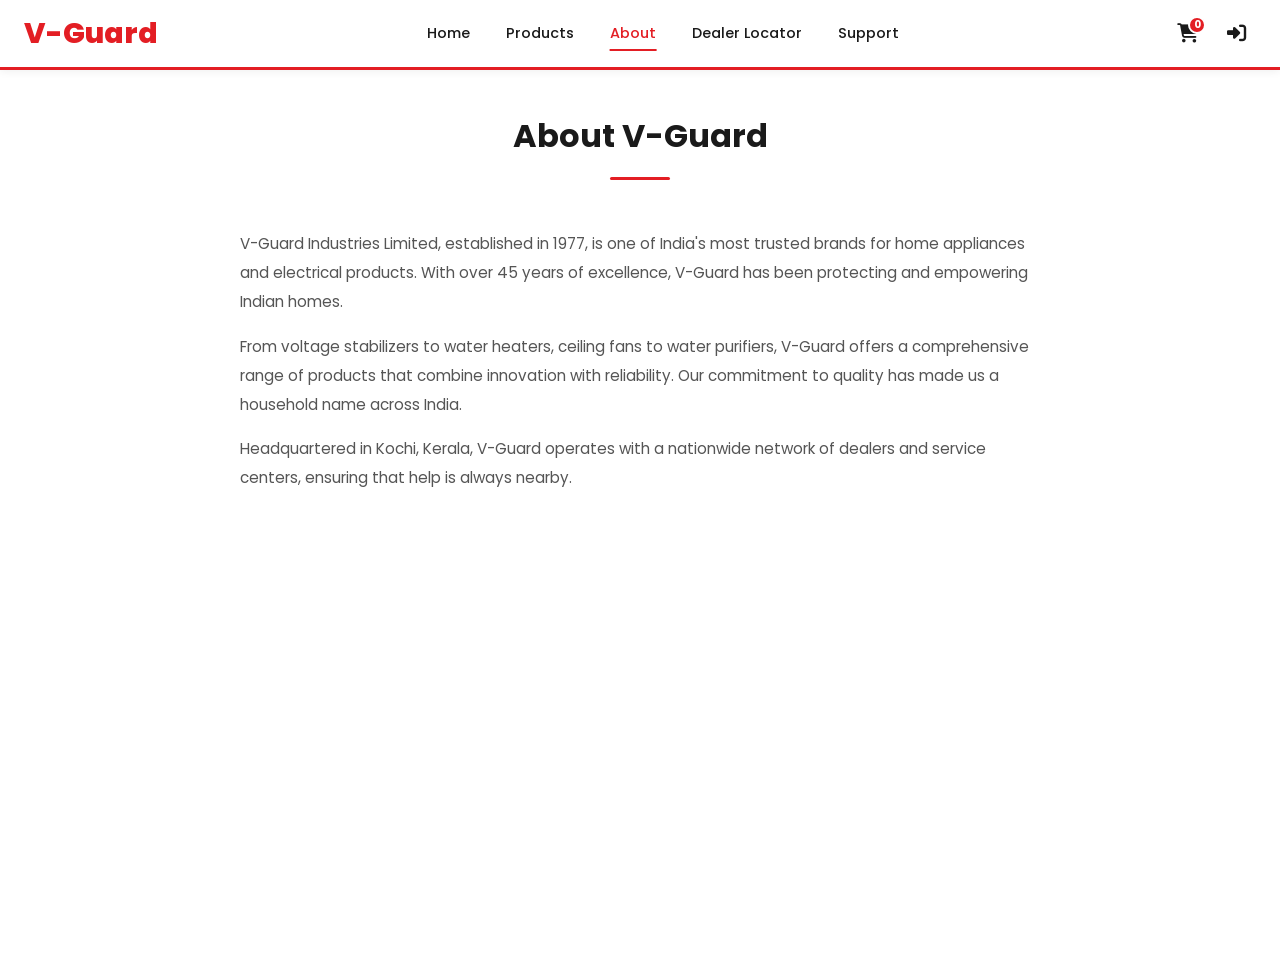
==== about.html @ c73755d6 "files created" ====
<!DOCTYPE html>
<html lang="en">

<head>
  <meta charset="UTF-8">
  <meta name="viewport" content="width=device-width, initial-scale=1.0">
  <title>About Us | V-Guard Store</title>
  <link rel="stylesheet" href="css/styles.css">
  <link rel="stylesheet" href="https://cdnjs.cloudflare.com/ajax/libs/font-awesome/6.5.1/css/all.min.css">
  <link rel="icon" type="image/svg+xml"
    href="data:image/svg+xml,<svg xmlns='http://www.w3.org/2000/svg' viewBox='0 0 100 100'><text y='.9em' font-size='90'>🔴</text></svg>">
</head>

<body>

  <!-- ===== NAVBAR ===== -->
  <nav class="navbar" id="navbar">
    <div class="container">
      <a href="index.html" class="nav-logo">
        <img src="images/vguard-logo-transparent.png" alt="V-Guard" style="height:48px; width:auto; object-fit:contain;"
          onerror="this.outerHTML='<span style=\'color:#E31E24;font-weight:800;font-size:1.8rem;\'>V-Guard</span>'">
      </a>

      <div class="nav-menu" id="navMenu">
        <a href="index.html">Home</a>
        <a href="products.html">Products</a>
        <a href="about.html" class="active">About</a>
        <a href="#">Dealer Locator</a>
        <a href="#">Support</a>
      </div>

      <div class="nav-actions">
        <button class="nav-action-btn" id="cartBtn" onclick="window.location.href='cart.html'">
          <i class="fas fa-shopping-cart"></i>
          <span class="badge" id="cartCount">0</span>
        </button>
        <button class="nav-action-btn" id="loginBtn" onclick="window.location.href='login.html'">
          <i class="fas fa-sign-in-alt"></i>
        </button>
      </div>
      <button class="hamburger" id="hamburger" onclick="toggleMobileMenu()">
        <span></span><span></span><span></span>
      </button>
    </div>
  </nav>

  <!-- ===== ABOUT CONTENT ===== -->
  <div id="about-page" class="page-view active-page">
    <div class="page-content">
      <div class="container">
        <section class="section" style="max-width:800px;margin:0 auto; padding: 40px 0;">
          <div class="section-header">
            <h2>About V-Guard</h2>
            <div class="section-line"></div>
          </div>
          <div style="font-size:0.95rem;color:var(--text-mid);line-height:1.9;">
            <p style="margin-bottom:16px;">V-Guard Industries Limited, established in 1977, is one of India's most
              trusted brands for home appliances and electrical products. With over 45 years of excellence, V-Guard has
              been protecting and empowering Indian homes.</p>
            <p style="margin-bottom:16px;">From voltage stabilizers to water heaters, ceiling fans to water purifiers,
              V-Guard offers a comprehensive range of products that combine innovation with reliability. Our commitment
              to quality has made us a household name across India.</p>
            <p>Headquartered in Kochi, Kerala, V-Guard operates with a nationwide network of dealers and service
              centers, ensuring that help is always nearby.</p>
          </div>
        </section>
      </div>
    </div>
  </div>

  <script src="js/app.js"></script>
</body>

</html>
---- css/styles.css ----
/* ===== V-Guard Store - CSS Design System ===== */
@import url('https://fonts.googleapis.com/css2?family=Poppins:wght@300;400;500;600;700;800&display=swap');

:root {
  --primary: #E31E24;
  --primary-dark: #B8181D;
  --primary-light: #FF4D52;
  --bg-white: #FFFFFF;
  --bg-light: #F5F5F5;
  --bg-lighter: #FAFAFA;
  --accent: #003366;
  --accent-light: #004C99;
  --text-dark: #1A1A1A;
  --text-mid: #555555;
  --text-light: #888888;
  --text-muted: #AAAAAA;
  --border: #E0E0E0;
  --border-light: #EEEEEE;
  --success: #28A745;
  --warning: #FFC107;
  --star: #FFB400;
  --shadow-sm: 0 2px 8px rgba(0, 0, 0, 0.06);
  --shadow-md: 0 4px 16px rgba(0, 0, 0, 0.08);
  --shadow-lg: 0 8px 32px rgba(0, 0, 0, 0.12);
  --shadow-xl: 0 12px 48px rgba(0, 0, 0, 0.16);
  --radius-sm: 6px;
  --radius-md: 10px;
  --radius-lg: 16px;
  --radius-xl: 24px;
  --transition: 0.3s cubic-bezier(0.4, 0, 0.2, 1);
  --nav-height: 70px;
}

*,
*::before,
*::after {
  box-sizing: border-box;
  margin: 0;
  padding: 0;
}

html {
  scroll-behavior: smooth;
  font-size: 16px;
}

body {
  font-family: 'Poppins', sans-serif;
  color: var(--text-dark);
  background: var(--bg-white);
  line-height: 1.6;
  overflow-x: hidden;
  -webkit-font-smoothing: antialiased;
}

body.no-scroll {
  overflow: hidden;
}

a {
  text-decoration: none;
  color: inherit;
  transition: color var(--transition);
}

img {
  max-width: 100%;
  display: block;
}

button {
  cursor: pointer;
  font-family: inherit;
  border: none;
  outline: none;
}

input,
select,
textarea {
  font-family: inherit;
  outline: none;
}

ul {
  list-style: none;
}

.container {
  max-width: 1280px;
  margin: 0 auto;
  padding: 0 24px;
}

/* ===== NAVBAR ===== */
.navbar {
  position: fixed;
  top: 0;
  left: 0;
  right: 0;
  z-index: 1000;
  background: var(--bg-white);
  border-bottom: 3px solid var(--primary);
  box-shadow: var(--shadow-sm);
  height: var(--nav-height);
  transition: box-shadow var(--transition);
}

.navbar.scrolled {
  box-shadow: var(--shadow-md);
}

.navbar .container {
  display: flex;
  align-items: center;
  justify-content: space-between;
  height: 100%;
  gap: 16px;
}

.nav-logo {
  display: flex;
  align-items: center;
  gap: 8px;
  flex-shrink: 0;
}

.nav-logo svg {
  height: 36px;
  width: auto;
}

.nav-logo-text {
  font-size: 1.4rem;
  font-weight: 800;
  color: var(--primary);
  letter-spacing: -0.5px;
}

.nav-logo-text span {
  color: var(--accent);
  font-weight: 600;
  font-size: 0.75rem;
  display: block;
  margin-top: -6px;
  letter-spacing: 2px;
  text-transform: uppercase;
}

.nav-menu {
  display: flex;
  align-items: center;
  gap: 4px;
}

.nav-menu a {
  padding: 8px 16px;
  font-size: 0.9rem;
  font-weight: 500;
  color: var(--text-dark);
  border-radius: var(--radius-sm);
  transition: all var(--transition);
  position: relative;
}

.nav-menu a::after {
  content: '';
  position: absolute;
  bottom: 2px;
  left: 50%;
  width: 0;
  height: 2px;
  background: var(--primary);
  transition: all var(--transition);
  transform: translateX(-50%);
}

.nav-menu a:hover {
  color: var(--primary);
}

.nav-menu a:hover::after,
.nav-menu a.active::after {
  width: 60%;
}

.nav-menu a.active {
  color: var(--primary);
}

.nav-search {
  flex: 1;
  max-width: 400px;
  position: relative;
}

.nav-search input {
  width: 100%;
  padding: 10px 16px 10px 42px;
  border: 2px solid var(--border);
  border-radius: 50px;
  font-size: 0.85rem;
  background: var(--bg-light);
  transition: all var(--transition);
}

.nav-search input:focus {
  border-color: var(--primary);
  background: var(--bg-white);
  box-shadow: 0 0 0 3px rgba(227, 30, 36, 0.1);
}

.nav-search .search-icon {
  position: absolute;
  left: 14px;
  top: 50%;
  transform: translateY(-50%);
  color: var(--text-light);
  font-size: 1rem;
}

.nav-actions {
  display: flex;
  align-items: center;
  gap: 8px;
  flex-shrink: 0;
}

.nav-action-btn {
  position: relative;
  width: 40px;
  height: 40px;
  display: flex;
  align-items: center;
  justify-content: center;
  border-radius: 50%;
  background: transparent;
  color: var(--text-dark);
  font-size: 1.2rem;
  transition: all var(--transition);
}

.nav-action-btn:hover {
  background: var(--bg-light);
  color: var(--primary);
}

.nav-action-btn .badge {
  position: absolute;
  top: 2px;
  right: 2px;
  background: var(--primary);
  color: white;
  font-size: 0.65rem;
  font-weight: 700;
  min-width: 18px;
  height: 18px;
  border-radius: 50%;
  display: flex;
  align-items: center;
  justify-content: center;
  border: 2px solid white;
}

.nav-user {
  display: flex;
  align-items: center;
  gap: 6px;
  padding: 6px 14px;
  background: var(--bg-light);
  border-radius: 50px;
  font-size: 0.85rem;
  font-weight: 500;
  color: var(--text-dark);
  cursor: pointer;
  transition: all var(--transition);
}

.nav-user:hover {
  background: #fde8e9;
}

.nav-user i {
  color: var(--primary);
}

.hamburger {
  display: none;
  flex-direction: column;
  gap: 5px;
  background: none;
  padding: 8px;
  cursor: pointer;
}

.hamburger span {
  width: 24px;
  height: 2.5px;
  background: var(--text-dark);
  border-radius: 2px;
  transition: all var(--transition);
}

.hamburger.active span:nth-child(1) {
  transform: rotate(45deg) translate(5px, 5px);
}

.hamburger.active span:nth-child(2) {
  opacity: 0;
}

.hamburger.active span:nth-child(3) {
  transform: rotate(-45deg) translate(5px, -5px);
}

/* ===== HERO VIDEO SLIDER ===== */
.hero-video {
  margin-top: var(--nav-height);
  position: relative;
  width: 100%;
  height: 100vh;
  min-height: 520px;
  max-height: 800px;
  overflow: hidden;
  background: #0a0a0a;
}

.hero-video-slider {
  position: relative;
  width: 100%;
  height: 100%;
}

/* Individual Slide */
.hero-vslide {
  position: absolute;
  top: 0;
  left: 0;
  width: 100%;
  height: 100%;
  display: flex;
  align-items: center;
  transform: translateX(100%);
  opacity: 0;
  transition: transform 0.9s cubic-bezier(0.77, 0, 0.175, 1),
    opacity 0.9s cubic-bezier(0.77, 0, 0.175, 1);
  z-index: 0;
  will-change: transform, opacity;
}

.hero-vslide.active {
  transform: translateX(0);
  opacity: 1;
  z-index: 2;
}

.hero-vslide.exit-left {
  transform: translateX(-100%);
  opacity: 0;
  z-index: 1;
}

.hero-vslide.enter-right {
  transform: translateX(100%);
  opacity: 0;
  z-index: 1;
}

.hero-vslide.exit-right {
  transform: translateX(100%);
  opacity: 0;
  z-index: 1;
}

.hero-vslide.enter-left {
  transform: translateX(-100%);
  opacity: 0;
  z-index: 1;
}

/* Video Background */
.hero-vslide-video {
  position: absolute;
  top: 50%;
  left: 50%;
  min-width: 100%;
  min-height: 100%;
  width: auto;
  height: auto;
  transform: translate(-50%, -50%);
  object-fit: cover;
  z-index: 0;
}

/* Dark Gradient Overlay - Left Side */
.hero-vslide-overlay {
  position: absolute;
  top: 0;
  left: 0;
  width: 100%;
  height: 100%;
  background: linear-gradient(90deg,
      rgba(0, 0, 0, 0.82) 0%,
      rgba(0, 0, 0, 0.65) 30%,
      rgba(0, 0, 0, 0.3) 55%,
      rgba(0, 0, 0, 0.05) 80%,
      transparent 100%);
  z-index: 1;
}

/* Slide Content */
.hero-vslide-content {
  position: relative;
  z-index: 3;
  color: white;
  max-width: 580px;
  padding: 0 80px;
}

.hero-vslide .hero-badge {
  display: inline-block;
  background: var(--primary);
  color: white;
  padding: 8px 22px;
  border-radius: 50px;
  font-size: 0.75rem;
  font-weight: 700;
  text-transform: uppercase;
  letter-spacing: 1.5px;
  margin-bottom: 20px;
  opacity: 0;
  transform: translateY(24px);
  animation: none;
}

.hero-vslide.active .hero-badge {
  animation: fadeInUp 0.6s 0.2s ease both;
}

.hero-vslide-content h1 {
  font-size: 3.2rem;
  font-weight: 800;
  line-height: 1.1;
  margin-bottom: 18px;
  text-shadow: 0 2px 20px rgba(0, 0, 0, 0.4);
  opacity: 0;
  transform: translateY(24px);
}

.hero-vslide.active .hero-vslide-content h1 {
  animation: fadeInUp 0.7s 0.35s ease both;
}

.hero-vslide-content p {
  font-size: 1.1rem;
  opacity: 0;
  margin-bottom: 32px;
  font-weight: 400;
  line-height: 1.8;
  color: rgba(255, 255, 255, 0.88);
  text-shadow: 0 1px 8px rgba(0, 0, 0, 0.3);
  transform: translateY(24px);
}

.hero-vslide.active .hero-vslide-content p {
  animation: fadeInUp 0.7s 0.5s ease both;
}

.hero-vslide-btns {
  display: flex;
  gap: 16px;
  opacity: 0;
  transform: translateY(24px);
}

.hero-vslide.active .hero-vslide-btns {
  animation: fadeInUp 0.7s 0.65s ease both;
}

/* Arrow Navigation */
.hero-arrow {
  position: absolute;
  top: 50%;
  transform: translateY(-50%);
  z-index: 10;
  width: 52px;
  height: 52px;
  border-radius: 50%;
  background: rgba(255, 255, 255, 0.12);
  backdrop-filter: blur(8px);
  border: 1px solid rgba(255, 255, 255, 0.2);
  color: white;
  font-size: 1.1rem;
  cursor: pointer;
  display: flex;
  align-items: center;
  justify-content: center;
  transition: all 0.35s ease;
}

.hero-arrow:hover {
  background: var(--primary);
  border-color: var(--primary);
  transform: translateY(-50%) scale(1.1);
  box-shadow: 0 4px 24px rgba(227, 30, 36, 0.4);
}

.hero-arrow-left {
  left: 28px;
}

.hero-arrow-right {
  right: 28px;
}

/* Dot Indicators */
.hero-vdots {
  position: absolute;
  bottom: 36px;
  left: 50%;
  transform: translateX(-50%);
  display: flex;
  gap: 12px;
  z-index: 10;
}

.hero-vdot {
  width: 14px;
  height: 14px;
  border-radius: 50%;
  background: rgba(255, 255, 255, 0.35);
  border: 2px solid rgba(255, 255, 255, 0.5);
  cursor: pointer;
  transition: all 0.35s ease;
  padding: 0;
}

.hero-vdot:hover {
  background: rgba(255, 255, 255, 0.6);
  transform: scale(1.15);
}

.hero-vdot.active {
  background: var(--primary);
  border-color: var(--primary);
  transform: scale(1.25);
  box-shadow: 0 0 12px rgba(227, 30, 36, 0.5);
}

/* Mute/Unmute Button */
.hero-mute-btn {
  position: absolute;
  bottom: 30px;
  right: 30px;
  z-index: 10;
  display: flex;
  align-items: center;
  justify-content: center;
  gap: 6px;
  padding: 10px 18px;
  border-radius: 50px;
  background: rgba(0, 0, 0, 0.5);
  backdrop-filter: blur(8px);
  border: 1px solid rgba(255, 255, 255, 0.15);
  color: white;
  font-size: 0.85rem;
  cursor: pointer;
  transition: all 0.35s ease;
}

.hero-mute-btn:hover {
  background: rgba(0, 0, 0, 0.7);
  transform: scale(1.05);
}

.hero-mute-btn i {
  font-size: 1rem;
  transition: opacity 0.25s ease, transform 0.25s ease;
}

.hero-mute-btn.unmuted {
  background: rgba(227, 30, 36, 0.6);
  border-color: rgba(227, 30, 36, 0.4);
}

.hero-mute-btn.unmuted:hover {
  background: rgba(227, 30, 36, 0.8);
}

/* ===== BUTTONS ===== */
.btn {
  display: inline-flex;
  align-items: center;
  gap: 8px;
  padding: 12px 28px;
  border-radius: 50px;
  font-size: 0.9rem;
  font-weight: 600;
  transition: all var(--transition);
  text-transform: capitalize;
}

.btn-primary {
  background: var(--primary);
  color: white;
  box-shadow: 0 4px 15px rgba(227, 30, 36, 0.3);
}

.btn-primary:hover {
  background: var(--primary-dark);
  box-shadow: 0 6px 20px rgba(227, 30, 36, 0.4);
  transform: translateY(-2px);
}

.btn-outline {
  background: transparent;
  color: white;
  border: 2px solid rgba(255, 255, 255, 0.5);
}

.btn-outline:hover {
  background: white;
  color: var(--text-dark);
  border-color: white;
}

.btn-outline-dark {
  background: transparent;
  color: var(--text-dark);
  border: 2px solid var(--border);
}

.btn-outline-dark:hover {
  border-color: var(--primary);
  color: var(--primary);
}

.btn-accent {
  background: var(--accent);
  color: white;
}

.btn-accent:hover {
  background: var(--accent-light);
  transform: translateY(-2px);
}

.btn-sm {
  padding: 8px 20px;
  font-size: 0.8rem;
}

.btn-lg {
  padding: 16px 36px;
  font-size: 1rem;
}

.btn-block {
  width: 100%;
  justify-content: center;
}

/* ===== SECTIONS ===== */
.section {
  padding: 80px 0;
}

.section-header {
  text-align: center;
  margin-bottom: 50px;
}

.section-header h2 {
  font-size: 2rem;
  font-weight: 700;
  color: var(--text-dark);
  margin-bottom: 12px;
}

.section-header p {
  font-size: 1rem;
  color: var(--text-mid);
  max-width: 550px;
  margin: 0 auto;
}

.section-header .section-line {
  width: 60px;
  height: 3px;
  background: var(--primary);
  margin: 16px auto 0;
  border-radius: 2px;
}

/* ===== CATEGORIES ===== */
.categories-grid {
  display: grid;
  grid-template-columns: repeat(auto-fill, minmax(180px, 1fr));
  gap: 24px;
}

.category-card {
  background: var(--bg-white);
  border-radius: var(--radius-lg);
  padding: 32px 20px;
  text-align: center;
  box-shadow: var(--shadow-sm);
  cursor: pointer;
  transition: all var(--transition);
  border: 1px solid var(--border-light);
}

.category-card:hover {
  transform: translateY(-8px);
  box-shadow: var(--shadow-lg);
  border-color: var(--primary);
}

.category-card .cat-icon {
  width: 72px;
  height: 72px;
  margin: 0 auto 16px;
  border-radius: 50%;
  background: linear-gradient(135deg, #fde8e9 0%, #fff 100%);
  display: flex;
  align-items: center;
  justify-content: center;
  font-size: 1.8rem;
  color: var(--primary);
  transition: all var(--transition);
}

.category-card:hover .cat-icon {
  background: var(--primary);
  color: white;
  transform: scale(1.1);
}

.category-card h3 {
  font-size: 0.95rem;
  font-weight: 600;
  color: var(--text-dark);
  margin-bottom: 4px;
}

.category-card p {
  font-size: 0.8rem;
  color: var(--text-light);
}

/* ===== PRODUCT CARDS ===== */
.products-grid {
  display: grid;
  grid-template-columns: repeat(auto-fill, minmax(260px, 1fr));
  gap: 28px;
}

.product-card {
  background: var(--bg-white);
  border-radius: var(--radius-lg);
  overflow: hidden;
  box-shadow: var(--shadow-sm);
  transition: all var(--transition);
  border: 1px solid var(--border-light);
  position: relative;
}

.product-card:hover {
  transform: translateY(-6px);
  box-shadow: var(--shadow-lg);
}

.product-card .product-badge {
  position: absolute;
  top: 14px;
  left: 14px;
  z-index: 2;
  background: var(--primary);
  color: white;
  padding: 4px 12px;
  border-radius: 50px;
  font-size: 0.7rem;
  font-weight: 600;
}

.product-card .product-wishlist {
  position: absolute;
  top: 14px;
  right: 14px;
  z-index: 2;
  width: 36px;
  height: 36px;
  border-radius: 50%;
  background: white;
  box-shadow: var(--shadow-sm);
  display: flex;
  align-items: center;
  justify-content: center;
  color: var(--text-light);
  font-size: 1rem;
  transition: all var(--transition);
  cursor: pointer;
  border: none;
}

.product-card .product-wishlist:hover,
.product-card .product-wishlist.active {
  color: var(--primary);
}

.product-card .product-img {
  height: 220px;
  background: var(--bg-light);
  display: flex;
  align-items: center;
  justify-content: center;
  overflow: hidden;
  position: relative;
}

.product-card .product-img img {
  width: 100%;
  height: 100%;
  object-fit: contain;
  padding: 20px;
  transition: transform 0.5s ease;
}

.product-card:hover .product-img img {
  transform: scale(1.08);
}

.product-card .product-actions {
  position: absolute;
  bottom: -50px;
  left: 0;
  right: 0;
  display: flex;
  justify-content: center;
  gap: 8px;
  padding: 12px;
  transition: bottom var(--transition);
  background: linear-gradient(transparent, rgba(0, 0, 0, 0.05));
}

.product-card:hover .product-actions {
  bottom: 0;
}

.product-card .product-actions button {
  padding: 8px 16px;
  border-radius: 50px;
  font-size: 0.75rem;
  font-weight: 600;
  transition: all var(--transition);
}

.product-info {
  padding: 18px 20px 22px;
}

.product-info .product-category {
  font-size: 0.75rem;
  color: var(--primary);
  font-weight: 500;
  text-transform: uppercase;
  letter-spacing: 0.5px;
  margin-bottom: 6px;
}

.product-info h3 {
  font-size: 1rem;
  font-weight: 600;
  color: var(--text-dark);
  margin-bottom: 8px;
  line-height: 1.4;
}

.product-rating {
  display: flex;
  align-items: center;
  gap: 6px;
  margin-bottom: 10px;
}

.product-rating .stars {
  color: var(--star);
  font-size: 0.8rem;
}

.product-rating span {
  font-size: 0.8rem;
  color: var(--text-light);
}

.product-price {
  display: flex;
  align-items: baseline;
  gap: 10px;
}

.product-price .current {
  font-size: 1.2rem;
  font-weight: 700;
  color: var(--text-dark);
}

.product-price .original {
  font-size: 0.9rem;
  color: var(--text-light);
  text-decoration: line-through;
}

.product-price .discount {
  font-size: 0.8rem;
  color: var(--success);
  font-weight: 600;
}

/* ===== BANNER ===== */
.promo-banner {
  background: linear-gradient(135deg, var(--accent) 0%, #004C99 100%);
  padding: 60px 0;
  position: relative;
  overflow: hidden;
}

.promo-banner::before {
  content: '';
  position: absolute;
  top: -50%;
  right: -10%;
  width: 400px;
  height: 400px;
  border-radius: 50%;
  background: rgba(255, 255, 255, 0.05);
}

.promo-content {
  display: flex;
  align-items: center;
  justify-content: space-between;
  color: white;
  gap: 40px;
}

.promo-content h2 {
  font-size: 2rem;
  font-weight: 700;
  margin-bottom: 12px;
}

.promo-content p {
  font-size: 1rem;
  opacity: 0.85;
  margin-bottom: 24px;
}

/* ===== PRODUCTS PAGE ===== */
.page-content {
  margin-top: var(--nav-height);
  min-height: 100vh;
}

.products-page {
  display: flex;
  gap: 32px;
  padding-top: 30px;
}

.filter-sidebar {
  width: 260px;
  flex-shrink: 0;
  background: var(--bg-white);
  border-radius: var(--radius-lg);
  padding: 24px;
  box-shadow: var(--shadow-sm);
  border: 1px solid var(--border-light);
  height: fit-content;
  position: sticky;
  top: 100px;
}

.filter-sidebar h3 {
  font-size: 1.1rem;
  font-weight: 700;
  margin-bottom: 24px;
  padding-bottom: 14px;
  border-bottom: 2px solid var(--border-light);
}

.filter-group {
  margin-bottom: 24px;
}

.filter-group h4 {
  font-size: 0.85rem;
  font-weight: 600;
  color: var(--text-dark);
  margin-bottom: 12px;
  text-transform: uppercase;
  letter-spacing: 0.5px;
}

.filter-group label {
  display: flex;
  align-items: center;
  gap: 10px;
  padding: 6px 0;
  font-size: 0.88rem;
  color: var(--text-mid);
  cursor: pointer;
  transition: color var(--transition);
}

.filter-group label:hover {
  color: var(--primary);
}

.filter-group input[type="checkbox"] {
  width: 18px;
  height: 18px;
  accent-color: var(--primary);
  cursor: pointer;
}

.filter-group input[type="range"] {
  width: 100%;
  accent-color: var(--primary);
}

.products-main {
  flex: 1;
}

.products-topbar {
  display: flex;
  align-items: center;
  justify-content: space-between;
  margin-bottom: 24px;
  padding: 14px 20px;
  background: var(--bg-white);
  border-radius: var(--radius-md);
  box-shadow: var(--shadow-sm);
  border: 1px solid var(--border-light);
}

.products-topbar .results-count {
  font-size: 0.9rem;
  color: var(--text-mid);
}

.products-topbar select {
  padding: 8px 14px;
  border: 2px solid var(--border);
  border-radius: var(--radius-sm);
  font-size: 0.85rem;
  background: var(--bg-white);
  cursor: pointer;
}

.breadcrumb {
  display: flex;
  align-items: center;
  gap: 8px;
  padding: 16px 0;
  font-size: 0.85rem;
  color: var(--text-light);
}

.breadcrumb a {
  color: var(--text-mid);
}

.breadcrumb a:hover {
  color: var(--primary);
}

.breadcrumb .sep {
  color: var(--text-muted);
}

/* ===== PRODUCT DETAIL ===== */
.product-detail {
  display: grid;
  grid-template-columns: 1fr 1fr;
  gap: 50px;
  padding: 40px 0;
}

.product-gallery {
  background: var(--bg-light);
  border-radius: var(--radius-lg);
  padding: 40px;
  display: flex;
  align-items: center;
  justify-content: center;
  min-height: 450px;
}

.product-gallery img {
  max-height: 380px;
  object-fit: contain;
}

.product-detail-info h1 {
  font-size: 1.8rem;
  font-weight: 700;
  margin-bottom: 8px;
}

.product-detail-info .detail-category {
  font-size: 0.85rem;
  color: var(--primary);
  font-weight: 500;
  margin-bottom: 16px;
}

.product-detail-info .detail-rating {
  display: flex;
  align-items: center;
  gap: 8px;
  margin-bottom: 20px;
}

.product-detail-info .detail-price {
  display: flex;
  align-items: baseline;
  gap: 14px;
  margin-bottom: 20px;
  padding-bottom: 20px;
  border-bottom: 1px solid var(--border-light);
}

.detail-price .current {
  font-size: 2rem;
  font-weight: 700;
  color: var(--text-dark);
}

.detail-price .original {
  font-size: 1.2rem;
  color: var(--text-light);
  text-decoration: line-through;
}

.detail-price .discount-tag {
  background: #e8f5e9;
  color: var(--success);
  padding: 4px 12px;
  border-radius: 50px;
  font-size: 0.8rem;
  font-weight: 600;
}

.detail-description {
  margin-bottom: 24px;
}

.detail-description p {
  color: var(--text-mid);
  font-size: 0.95rem;
  line-height: 1.8;
}

.detail-specs {
  margin-bottom: 28px;
}

.detail-specs h3 {
  font-size: 1rem;
  font-weight: 600;
  margin-bottom: 12px;
}

.detail-specs table {
  width: 100%;
  border-collapse: collapse;
}

.detail-specs td {
  padding: 10px 14px;
  border-bottom: 1px solid var(--border-light);
  font-size: 0.88rem;
}

.detail-specs td:first-child {
  color: var(--text-light);
  width: 40%;
}

.detail-qty {
  display: flex;
  align-items: center;
  gap: 16px;
  margin-bottom: 24px;
}

.qty-controls {
  display: flex;
  align-items: center;
  border: 2px solid var(--border);
  border-radius: var(--radius-sm);
  overflow: hidden;
}

.qty-controls button {
  width: 40px;
  height: 40px;
  background: var(--bg-light);
  font-size: 1.1rem;
  color: var(--text-dark);
  transition: all var(--transition);
  border: none;
}

.qty-controls button:hover {
  background: var(--primary);
  color: white;
}

.qty-controls input {
  width: 50px;
  height: 40px;
  text-align: center;
  border: none;
  border-left: 2px solid var(--border);
  border-right: 2px solid var(--border);
  font-size: 1rem;
  font-weight: 600;
}

.detail-actions {
  display: flex;
  gap: 14px;
  margin-bottom: 24px;
}

/* ===== CART SIDEBAR ===== */
.cart-overlay {
  position: fixed;
  top: 0;
  left: 0;
  width: 100%;
  height: 100%;
  background: rgba(0, 0, 0, 0.5);
  z-index: 2000;
  opacity: 0;
  visibility: hidden;
  transition: all var(--transition);
}

.cart-overlay.open {
  opacity: 1;
  visibility: visible;
}

.cart-sidebar {
  position: fixed;
  top: 0;
  right: -420px;
  width: 420px;
  height: 100%;
  background: var(--bg-white);
  z-index: 2001;
  box-shadow: var(--shadow-xl);
  transition: right 0.4s cubic-bezier(0.4, 0, 0.2, 1);
  display: flex;
  flex-direction: column;
}

.cart-sidebar.open {
  right: 0;
}

.cart-header {
  display: flex;
  align-items: center;
  justify-content: space-between;
  padding: 20px 24px;
  border-bottom: 1px solid var(--border-light);
}

.cart-header h2 {
  font-size: 1.2rem;
  font-weight: 700;
}

.cart-header .cart-close {
  width: 36px;
  height: 36px;
  border-radius: 50%;
  background: var(--bg-light);
  display: flex;
  align-items: center;
  justify-content: center;
  font-size: 1.2rem;
  transition: all var(--transition);
  border: none;
  cursor: pointer;
}

.cart-header .cart-close:hover {
  background: #fde8e9;
  color: var(--primary);
}

.cart-items {
  flex: 1;
  overflow-y: auto;
  padding: 20px 24px;
}

.cart-item {
  display: flex;
  gap: 16px;
  padding: 16px 0;
  border-bottom: 1px solid var(--border-light);
  animation: fadeInUp 0.3s ease;
}

.cart-item-img {
  width: 80px;
  height: 80px;
  border-radius: var(--radius-sm);
  background: var(--bg-light);
  flex-shrink: 0;
  display: flex;
  align-items: center;
  justify-content: center;
  overflow: hidden;
}

.cart-item-img img {
  width: 100%;
  height: 100%;
  object-fit: contain;
  padding: 8px;
}

.cart-item-details {
  flex: 1;
}

.cart-item-details h4 {
  font-size: 0.9rem;
  font-weight: 600;
  margin-bottom: 4px;
}

.cart-item-details .cart-item-price {
  font-size: 0.95rem;
  font-weight: 700;
  color: var(--primary);
}

.cart-item-qty {
  display: flex;
  align-items: center;
  gap: 8px;
  margin-top: 8px;
}

.cart-item-qty button {
  width: 28px;
  height: 28px;
  border-radius: 50%;
  background: var(--bg-light);
  border: none;
  font-size: 0.9rem;
  display: flex;
  align-items: center;
  justify-content: center;
  transition: all var(--transition);
}

.cart-item-qty button:hover {
  background: var(--primary);
  color: white;
}

.cart-item-qty span {
  font-weight: 600;
  font-size: 0.9rem;
  min-width: 20px;
  text-align: center;
}

.cart-item-remove {
  align-self: flex-start;
  background: none;
  border: none;
  color: var(--text-light);
  font-size: 1.1rem;
  cursor: pointer;
  transition: color var(--transition);
}

.cart-item-remove:hover {
  color: var(--primary);
}

.cart-empty {
  text-align: center;
  padding: 60px 20px;
}

.cart-empty i {
  font-size: 3rem;
  color: var(--text-muted);
  margin-bottom: 16px;
}

.cart-empty p {
  color: var(--text-light);
}

.cart-footer {
  padding: 20px 24px;
  border-top: 1px solid var(--border-light);
  background: var(--bg-lighter);
}

.cart-total {
  display: flex;
  justify-content: space-between;
  align-items: center;
  margin-bottom: 16px;
}

.cart-total span:first-child {
  font-size: 1rem;
  color: var(--text-mid);
}

.cart-total span:last-child {
  font-size: 1.3rem;
  font-weight: 700;
}

/* ===== CHECKOUT ===== */
.checkout-page {
  display: grid;
  grid-template-columns: 1.2fr 0.8fr;
  gap: 40px;
  padding: 30px 0 60px;
}

.checkout-form {}

.form-section {
  background: var(--bg-white);
  border-radius: var(--radius-lg);
  padding: 28px;
  box-shadow: var(--shadow-sm);
  border: 1px solid var(--border-light);
  margin-bottom: 24px;
}

.form-section h3 {
  font-size: 1.1rem;
  font-weight: 700;
  margin-bottom: 20px;
  padding-bottom: 14px;
  border-bottom: 1px solid var(--border-light);
}

.form-row {
  display: grid;
  grid-template-columns: 1fr 1fr;
  gap: 16px;
  margin-bottom: 16px;
}

.form-group {
  margin-bottom: 16px;
}

.form-group label {
  display: block;
  font-size: 0.85rem;
  font-weight: 500;
  color: var(--text-mid);
  margin-bottom: 6px;
}

.form-group input,
.form-group select,
.form-group textarea {
  width: 100%;
  padding: 12px 16px;
  border: 2px solid var(--border);
  border-radius: var(--radius-sm);
  font-size: 0.9rem;
  transition: all var(--transition);
  background: var(--bg-white);
}

.form-group input:focus,
.form-group select:focus {
  border-color: var(--primary);
  box-shadow: 0 0 0 3px rgba(227, 30, 36, 0.1);
}

.order-summary {
  background: var(--bg-white);
  border-radius: var(--radius-lg);
  padding: 28px;
  box-shadow: var(--shadow-sm);
  border: 1px solid var(--border-light);
  position: sticky;
  top: 100px;
  height: fit-content;
}

.order-summary h3 {
  font-size: 1.1rem;
  font-weight: 700;
  margin-bottom: 20px;
  padding-bottom: 14px;
  border-bottom: 1px solid var(--border-light);
}

.summary-item {
  display: flex;
  justify-content: space-between;
  padding: 8px 0;
  font-size: 0.9rem;
}

.summary-item.total {
  border-top: 2px solid var(--border);
  margin-top: 12px;
  padding-top: 16px;
  font-size: 1.1rem;
  font-weight: 700;
}

/* ===== PAYMENT ===== */
.payment-methods {
  margin-bottom: 24px;
}

.payment-option {
  display: flex;
  align-items: center;
  gap: 14px;
  padding: 16px 20px;
  border: 2px solid var(--border);
  border-radius: var(--radius-md);
  margin-bottom: 12px;
  cursor: pointer;
  transition: all var(--transition);
}

.payment-option:hover,
.payment-option.active {
  border-color: var(--primary);
  background: #fef2f2;
}

.payment-option input[type="radio"] {
  accent-color: var(--primary);
}

.payment-option .pay-icon {
  font-size: 1.5rem;
  color: var(--accent);
}

.payment-option .pay-label {
  font-weight: 600;
  font-size: 0.95rem;
}

.payment-option .pay-desc {
  font-size: 0.8rem;
  color: var(--text-light);
}

/* ===== ORDER CONFIRMATION ===== */
.order-confirm {
  text-align: center;
  padding: 80px 20px;
  max-width: 600px;
  margin: 0 auto;
}

.order-confirm .check-circle {
  width: 100px;
  height: 100px;
  border-radius: 50%;
  background: linear-gradient(135deg, var(--success), #5cb85c);
  display: flex;
  align-items: center;
  justify-content: center;
  margin: 0 auto 28px;
  animation: scaleIn 0.5s cubic-bezier(0.175, 0.885, 0.32, 1.275);
}

.order-confirm .check-circle i {
  font-size: 2.5rem;
  color: white;
}

.order-confirm h1 {
  font-size: 2rem;
  font-weight: 700;
  margin-bottom: 12px;
  color: var(--success);
}

.order-confirm .order-id {
  font-size: 1rem;
  color: var(--text-mid);
  margin-bottom: 32px;
}

.order-confirm .order-details {
  background: var(--bg-light);
  border-radius: var(--radius-lg);
  padding: 28px;
  text-align: left;
  margin-bottom: 32px;
}

/* ===== MODAL ===== */
.modal-overlay {
  position: fixed;
  top: 0;
  left: 0;
  width: 100%;
  height: 100%;
  background: rgba(0, 0, 0, 0.6);
  z-index: 3000;
  display: flex;
  align-items: center;
  justify-content: center;
  opacity: 0;
  visibility: hidden;
  transition: all var(--transition);
  backdrop-filter: blur(4px);
}

.modal-overlay.open {
  opacity: 1;
  visibility: visible;
}

.modal {
  background: var(--bg-white);
  border-radius: var(--radius-xl);
  padding: 40px;
  width: 90%;
  max-width: 440px;
  box-shadow: var(--shadow-xl);
  transform: scale(0.9) translateY(20px);
  transition: all 0.4s cubic-bezier(0.175, 0.885, 0.32, 1.275);
}

.modal-overlay.open .modal {
  transform: scale(1) translateY(0);
}

.modal-close {
  position: absolute;
  top: 16px;
  right: 16px;
  width: 32px;
  height: 32px;
  border-radius: 50%;
  background: var(--bg-light);
  border: none;
  font-size: 1.1rem;
  cursor: pointer;
  display: flex;
  align-items: center;
  justify-content: center;
  transition: all var(--transition);
}

.modal-close:hover {
  background: #fde8e9;
  color: var(--primary);
}

.modal h2 {
  font-size: 1.5rem;
  font-weight: 700;
  text-align: center;
  margin-bottom: 8px;
}

.modal .modal-subtitle {
  text-align: center;
  font-size: 0.9rem;
  color: var(--text-light);
  margin-bottom: 28px;
}

.modal .modal-logo {
  text-align: center;
  margin-bottom: 20px;
  font-size: 1.8rem;
  font-weight: 800;
  color: var(--primary);
}

/* ===== FOOTER ===== */
.footer {
  background: var(--text-dark);
  color: white;
  padding: 60px 0 0;
}

.footer-grid {
  display: grid;
  grid-template-columns: 1.5fr 1fr 1fr 1fr;
  gap: 40px;
  padding-bottom: 40px;
  border-bottom: 1px solid rgba(255, 255, 255, 0.1);
}

.footer-col h3 {
  font-size: 1rem;
  font-weight: 600;
  margin-bottom: 20px;
  color: white;
}

.footer-col p {
  font-size: 0.85rem;
  color: rgba(255, 255, 255, 0.6);
  line-height: 1.8;
}

.footer-col ul li {
  margin-bottom: 10px;
}

.footer-col ul li a {
  font-size: 0.85rem;
  color: rgba(255, 255, 255, 0.6);
  transition: all var(--transition);
}

.footer-col ul li a:hover {
  color: var(--primary);
  padding-left: 4px;
}

.footer-col .footer-logo {
  font-size: 1.5rem;
  font-weight: 800;
  color: var(--primary);
  margin-bottom: 14px;
  display: block;
}

.footer-social {
  display: flex;
  gap: 12px;
  margin-top: 20px;
}

.footer-social a {
  width: 40px;
  height: 40px;
  border-radius: 50%;
  background: rgba(255, 255, 255, 0.1);
  display: flex;
  align-items: center;
  justify-content: center;
  color: white;
  transition: all var(--transition);
}

.footer-social a:hover {
  background: var(--primary);
  transform: translateY(-3px);
}

.footer-bottom {
  text-align: center;
  padding: 20px 0;
  font-size: 0.8rem;
  color: rgba(255, 255, 255, 0.4);
}

/* ===== ANIMATIONS ===== */
@keyframes fadeInUp {
  from {
    opacity: 0;
    transform: translateY(20px);
  }

  to {
    opacity: 1;
    transform: translateY(0);
  }
}

@keyframes scaleIn {
  from {
    transform: scale(0);
  }

  to {
    transform: scale(1);
  }
}

@keyframes slideInRight {
  from {
    transform: translateX(100%);
  }

  to {
    transform: translateX(0);
  }
}

@keyframes pulse {

  0%,
  100% {
    transform: scale(1);
  }

  50% {
    transform: scale(1.05);
  }
}

.fade-in {
  animation: fadeInUp 0.6s ease forwards;
}

/* ===== TOAST ===== */
.toast-container {
  position: fixed;
  bottom: 30px;
  right: 30px;
  z-index: 5000;
  display: flex;
  flex-direction: column;
  gap: 10px;
}

.toast {
  background: var(--text-dark);
  color: white;
  padding: 14px 24px;
  border-radius: var(--radius-md);
  box-shadow: var(--shadow-lg);
  min-width: 280px;
  display: flex;
  align-items: center;
  gap: 12px;
  animation: slideInRight 0.4s ease;
  font-size: 0.9rem;
}

.toast.success {
  border-left: 4px solid var(--success);
}

.toast i {
  font-size: 1.1rem;
}

/* ===== PAGE VIEWS HIDDEN BY DEFAULT ===== */
.page-view {
  display: none;
}

.page-view.active-page {
  display: block;
}

#home-page.active-page {
  display: block;
}

/* ===== PAYMENT MODAL ===== */
.payment-overlay {
  position: fixed;
  top: 0;
  left: 0;
  width: 100vw;
  height: 100vh;
  background: rgba(0, 0, 0, 0.85);
  z-index: 9999;
  display: flex;
  align-items: center;
  justify-content: center;
  opacity: 0;
  pointer-events: none;
  transition: opacity 0.3s ease;
}

.payment-overlay.active {
  opacity: 1;
  pointer-events: auto;
}

.payment-modal {
  background: white;
  border-radius: var(--radius-lg);
  width: 90%;
  max-width: 420px;
  padding: 36px 28px;
  box-shadow: 0 20px 50px rgba(0, 0, 0, 0.5);
  transform: scale(0.95);
  opacity: 0;
  transition: all 0.4s cubic-bezier(0.18, 0.89, 0.32, 1.28);
  display: flex;
  flex-direction: column;
  align-items: center;
  text-align: center;
  position: relative;
  overflow: hidden;
}

.payment-overlay.active .payment-modal {
  transform: scale(1);
  opacity: 1;
}

.payment-modal-logo {
  font-size: 1.6rem;
  font-weight: 800;
  color: var(--primary);
  margin-bottom: 24px;
}

.payment-spinner {
  width: 50px;
  height: 50px;
  border: 4px solid var(--border-light);
  border-top-color: var(--primary);
  border-radius: 50%;
  animation: spin 1s linear infinite;
  margin-bottom: 20px;
}

.payment-progress-bg {
  width: 100%;
  height: 6px;
  background: var(--bg-light);
  border-radius: 3px;
  overflow: hidden;
  margin: 24px 0 16px;
}

.payment-progress-bar {
  height: 100%;
  width: 0%;
  background: var(--primary);
  transition: width 0.3s linear;
}

.payment-steps {
  width: 100%;
  text-align: left;
  margin-bottom: 16px;
  min-height: 180px;
}

.pay-step {
  display: flex;
  align-items: center;
  gap: 12px;
  margin-bottom: 14px;
  font-size: 0.95rem;
  color: var(--text-light);
  transition: all 0.3s ease;
  opacity: 0;
  transform: translateY(10px);
}

.pay-step.visible {
  opacity: 1;
  transform: translateY(0);
}

.pay-step i {
  width: 24px;
  text-align: center;
  font-size: 1.1rem;
  transition: all 0.3s ease;
}

.pay-step.completed {
  color: var(--success);
  font-weight: 600;
}

.pay-step.completed i {
  color: var(--success);
  transform: scale(1.15);
  animation: popTick 0.4s ease;
}

@keyframes popTick {
  0% {
    transform: scale(1);
  }

  50% {
    transform: scale(1.4);
  }

  100% {
    transform: scale(1.15);
  }
}

/* Success Animation */
.success-circle {
  width: 80px;
  height: 80px;
  border-radius: 50%;
  background: var(--success);
  color: white;
  display: flex;
  align-items: center;
  justify-content: center;
  font-size: 2.5rem;
  margin-bottom: 20px;
  transform: scale(0);
  animation: popCircle 0.6s cubic-bezier(0.18, 0.89, 0.32, 1.28) forwards;
}

@keyframes popCircle {
  to {
    transform: scale(1);
  }
}

.confetti {
  position: absolute;
  width: 10px;
  height: 10px;
  opacity: 0;
  pointer-events: none;
}

@keyframes confettiFall {
  0% {
    transform: translateY(-100px) rotate(0deg);
    opacity: 1;
  }

  100% {
    transform: translateY(100vh) rotate(720deg);
    opacity: 0;
  }
}

/* OTP Input */
.otp-inputs {
  display: flex;
  gap: 10px;
  justify-content: center;
  margin: 24px 0;
}

.otp-inputs input {
  width: 45px;
  height: 50px;
  font-size: 1.5rem;
  text-align: center;
  border: 1px solid var(--border-light);
  border-radius: var(--radius-md);
  font-weight: 600;
}

.otp-inputs input:focus {
  border-color: var(--primary);
  outline: none;
}

/* QR Code */
.qr-container {
  padding: 16px;
  background: white;
  border-radius: 12px;
  border: 1px solid var(--border-light);
  margin: 16px 0;
  display: inline-block;
}

.qr-container i {
  font-size: 6rem;
  color: var(--text-dark);
}

.upi-logos {
  display: flex;
  gap: 16px;
  justify-content: center;
  margin-top: 12px;
  font-size: 1.8rem;
  color: var(--text-light);
}

/* ===== RESPONSIVE ===== */
@media (max-width: 1024px) {
  .hero-video {
    height: 70vh;
    min-height: 420px;
  }

  .hero-vslide-content h1 {
    font-size: 2.4rem;
  }

  .product-detail {
    grid-template-columns: 1fr;
  }

  .checkout-page {
    grid-template-columns: 1fr;
  }

  .footer-grid {
    grid-template-columns: 1fr 1fr;
  }
}

@media (max-width: 768px) {
  :root {
    --nav-height: 60px;
  }

  .nav-menu {
    display: none;
    position: fixed;
    top: var(--nav-height);
    left: 0;
    right: 0;
    background: var(--bg-white);
    flex-direction: column;
    padding: 20px;
    gap: 4px;
    box-shadow: var(--shadow-lg);
    border-top: 1px solid var(--border-light);
  }

  .nav-menu.open {
    display: flex;
  }

  .nav-search {
    display: none;
  }

  .hamburger {
    display: flex;
  }

  .hero-video {
    height: 60vh;
    min-height: 380px;
  }

  .hero-vslide-content {
    padding: 0 24px;
  }

  .hero-vslide-content h1 {
    font-size: 1.8rem;
  }

  .hero-vslide-content p {
    font-size: 0.9rem;
  }

  .hero-vslide-btns {
    flex-direction: column;
    gap: 10px;
  }

  .hero-arrow {
    width: 40px;
    height: 40px;
    font-size: 0.9rem;
  }

  .hero-arrow-left {
    left: 12px;
  }

  .hero-arrow-right {
    right: 12px;
  }

  .section {
    padding: 50px 0;
  }

  .section-header h2 {
    font-size: 1.5rem;
  }

  .categories-grid {
    grid-template-columns: repeat(3, 1fr);
    gap: 16px;
  }

  .products-grid {
    grid-template-columns: repeat(2, 1fr);
    gap: 16px;
  }

  .filter-sidebar {
    display: none;
  }

  .cart-sidebar {
    width: 100%;
    right: -100%;
  }

  .promo-content {
    flex-direction: column;
    text-align: center;
  }

  .footer-grid {
    grid-template-columns: 1fr;
  }

  .form-row {
    grid-template-columns: 1fr;
  }

  .products-page {
    flex-direction: column;
  }
}

@media (max-width: 480px) {
  .categories-grid {
    grid-template-columns: repeat(2, 1fr);
  }

  .products-grid {
    grid-template-columns: 1fr;
  }

  .product-card .product-img {
    height: 180px;
  }

  .container {
    padding: 0 16px;
  }

  .hero-vslide-content h1 {
    font-size: 1.4rem;
  }

  .hero-vslide-content p {
    font-size: 0.82rem;
  }

  .hero-arrow {
    display: none;
  }
}
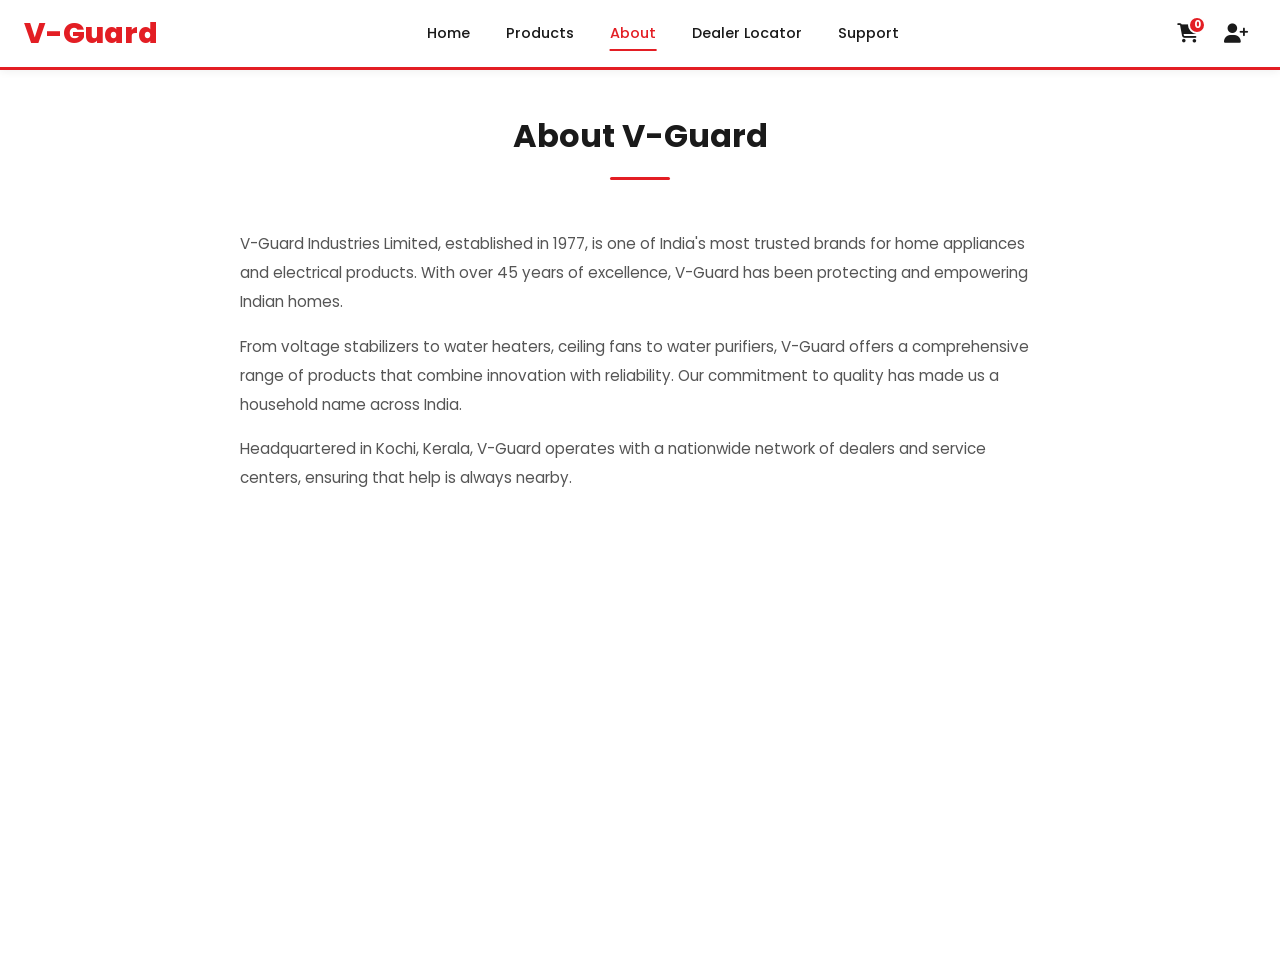
==== commit ab888717: "chnge" ====
--- a/about.html
+++ b/about.html
@@ -34,8 +34,9 @@
           <i class="fas fa-shopping-cart"></i>
           <span class="badge" id="cartCount">0</span>
         </button>
-        <button class="nav-action-btn" id="loginBtn" onclick="window.location.href='login.html'">
-          <i class="fas fa-sign-in-alt"></i>
+        <button class="nav-action-btn" id="loginBtn" title="Register" onclick="window.location.href='register.html'"
+          style="display:flex;">
+          <i class="fas fa-user-plus"></i>
         </button>
       </div>
       <button class="hamburger" id="hamburger" onclick="toggleMobileMenu()">
